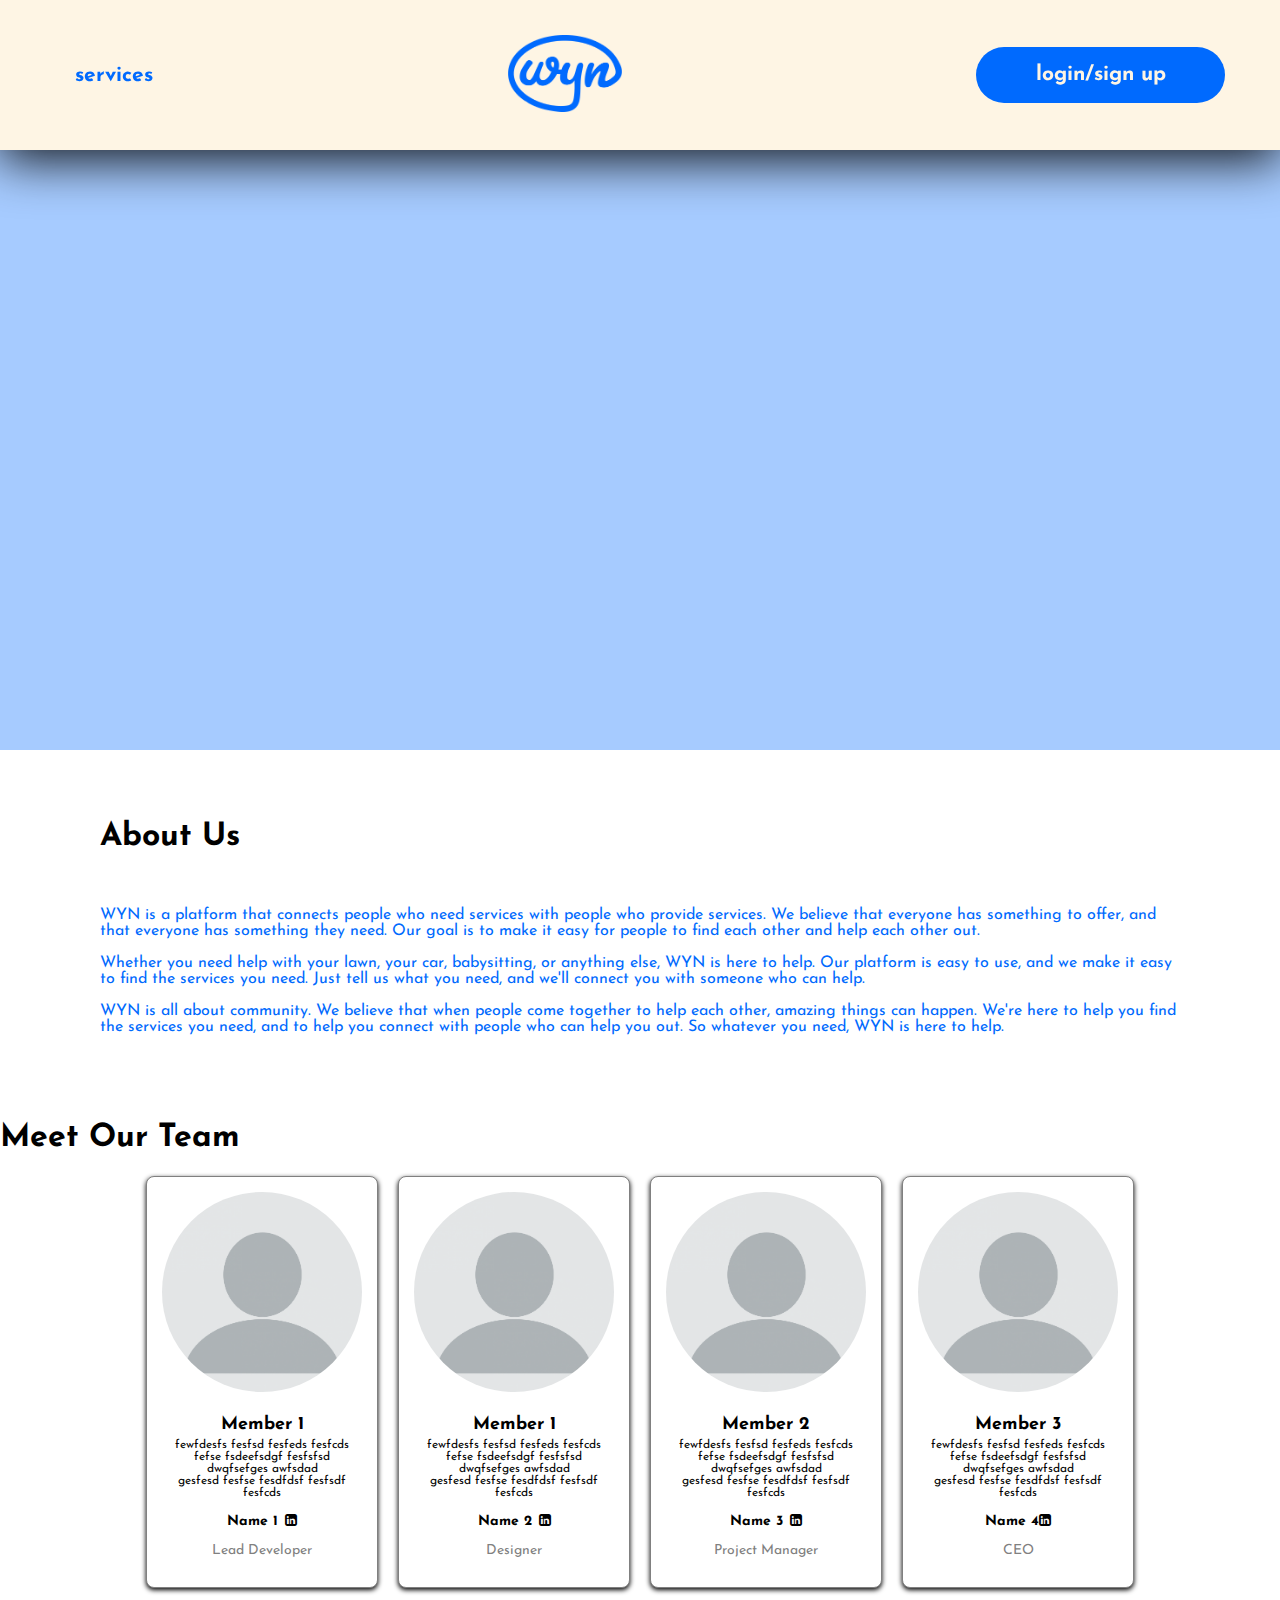
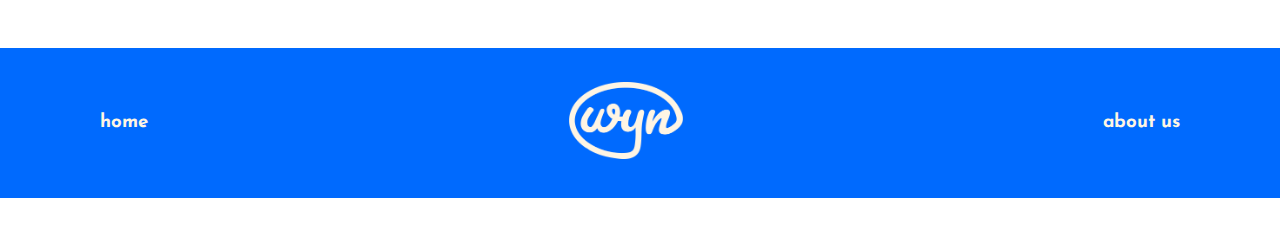
==== aboutUs.html @ 0d4223fe "adding profile, makePost, and aboutUs HTML. JS funtionality not updated" ====
<!DOCTYPE html>
<html lang="en">
<head>
    <meta charset="UTF-8">
    <meta name="viewport" content="width=device-width, initial-scale=1.0">
    <title>Document</title>
    <link rel="stylesheet" href="WYN.css">
    <link rel="preconnect" href="https://fonts.googleapis.com">
    <link rel="preconnect" href="https://fonts.gstatic.com" crossorigin>
    <link href="https://fonts.googleapis.com/css2?family=Josefin+Sans:ital,wght@0,100..700;1,100..700&display=swap" rel="stylesheet">
    <link rel="stylesheet" href="https://cdnjs.cloudflare.com/ajax/libs/font-awesome/4.7.0/css/font-awesome.min.css">
</head>
<body>

    <header style="position: sticky; top: 0; z-index: 100;">
        <div class="flex-box-row" id="header-div">
            <div class="flex-box-row" id="header-left">
                <div class="flex-item">
                    <h2><a class="underlineLink" href="serviceListings.html">services</a></h2>
                </div>
            </div>
            <div class="flex-item" id="header-middle">
                <div class="flex-item">
                    <a href="index.html"><img src="images/main-logo-blue.png" id="header-logo"></a>
                </div>
            </div>
            <div class="flex-item" id="header-right">
                <h2><a href="login.html">login/sign up</a></h2>
            </div>
        </div>
    </header>

    <div  id="collab-container">

    </div>


    </div>
    <div class="main-container-about-us">
        <div class="about-us-container">    
            <h1><span style="color: black; font-size: 20; text-align: center; ">About Us</span></h1>
            <br>
            <p>WYN is a platform that connects people who need services with people who provide services. We believe that everyone has something to offer, and that everyone has something they need. Our goal is to make it easy for people to find each other and help each other out.
            <br>
            <br>Whether you need help with your lawn, your car, babysitting, or anything else, WYN is here to help. Our platform is easy to use, and we make it easy to find the services you need. Just tell us what you need, and we'll connect you with someone who can help.
            <br>
            <br>WYN is all about community. We believe that when people come together to help each other, amazing things can happen. We're here to help you find the services you need, and to help you connect with people who can help you out. So whatever you need, WYN is here to help.
            </p>
        </div>
    </div>
        
    <div class="meet-out-team-container">
        <h1><span style="color: black; font-size: 20; text-align: center;">Meet Our Team</h1>
        <div class="flex-box-row" id="team-div">
            <div class="team-members">
                <img src="images/blank-profile-picture.png" alt="Member 1">
                <h3>Member 1</h3>
                <div class="team-bio">
                    fewfdesfs fesfsd fesfeds fesfcds
                    <br>
                    fefse fsdeefsdgf fesfsfsd dwqfsefges awfsdad
                    <br>
                    gesfesd fesfse fesdfdsf fesfsdf fesfcds
                    <br>
                </div>
                <p><span style="font-weight: 700; font-size: 26; color: black">Name 1<i class="fa fa-linkedin-square" style="padding-left: 7px"></i></p>
                <p>Lead Developer</p> 
            </div>
            <div class="team-members">
                <img src="images/blank-profile-picture.png" alt="Member 2">
                <h3>Member 1</h3>
                <div class="team-bio">
                    fewfdesfs fesfsd fesfeds fesfcds
                    <br>
                    fefse fsdeefsdgf fesfsfsd dwqfsefges awfsdad
                    <br>
                    gesfesd fesfse fesdfdsf fesfsdf fesfcds
                    <br>
                </div>
                <p><span style="font-weight: 700; font-size: 26; color: black">Name 2<i class="fa fa-linkedin-square" style="padding-left: 7px"></i></p>
                <p>Designer</p>
            </div>
            <div class="team-members">
                <img src="images/blank-profile-picture.png" alt="Member 3">
                <h3>Member 2</h3>
                <div class="team-bio">
                    fewfdesfs fesfsd fesfeds fesfcds
                    <br>
                    fefse fsdeefsdgf fesfsfsd dwqfsefges awfsdad
                    <br>
                    gesfesd fesfse fesdfdsf fesfsdf fesfcds
                    <br>
                </div>
                <p><span style="font-weight: 700; font-size: 26; color: black">Name 3<i class="fa fa-linkedin-square" style="padding-left: 7px"></i></p>
                <p>Project Manager</p>
            </div>
            <div class="team-members">
                <img src="images/blank-profile-picture.png" alt="Member 4">
                <h3>Member 3</h3>
                <div class="team-bio">
                    fewfdesfs fesfsd fesfeds fesfcds
                    <br>
                    fefse fsdeefsdgf fesfsfsd dwqfsefges awfsdad
                    <br>
                    gesfesd fesfse fesdfdsf fesfsdf fesfcds
                    <br>
                </div>
                <p><span style="font-weight: 700; font-size: 26; color: black">Name 4<i class="fa fa-linkedin-square" ></i></p> 
                <p>CEO</p>
            </div>
    </div>


    <div class="footer-container-fluid">

    </div>
    <footer>
        <div class="flex-box-row" id="footer-div">
            <div class="flex-item">
                <h3><a class="underlineLink" href="index.html">home</a></h3>
            </div>
            <div class="flex-item">
                <img src="images/main-logo-white.png">
            </div>
            <div class="flex-item">
                <h3><a class="underlineLink" href="aboutUs.html">about us</a></h3>
            </div>
        </div>
    </footer>




    
</body>
</html>
---- WYN.css ----
:root {
    --WYNblue: #006afe;
    --WYNorange: #ff6f26;
    --WYNgold: #cfb228;
    --WYNwhite: #fef5e4;
    --WYNgray: gray;
}

body{
	font-family: 'Josefin Sans', sans-serif;
	margin: 0px;
	padding: 0px;
}


/* ABOUT US */
.main-container-about-us{
	margin-top: 50px;
	margin-left: 100px;
	display: flex;
	flex-direction: row;
	padding-bottom: 50px;
}

.about-us-container{
	color: #006AFE;
	margin-left: auto;
	margin-right: auto;
	width: auto;
	padding-right: 100px;
}

#collab-container::before{
	background: rgba(0, 106, 254, .35);
	content: "";
	position: absolute;
	width: 100%;
	height: 600px;

}

#collab-container{
	background-image: url('images/aboutUsOffice.jpg');
	background-size: cover;
	width: 100%;
	height: 600px;
}

#team-div{
	display: flex;
	flex-wrap: wrap;
	justify-content: center;
	gap: 20px;
	width: 100%;
	margin-bottom: 10px;
}

.team-members {
	background-color: white;
	border: 1px solid grey;
	border-radius: 8px;
	padding: 15px;
	width: 200px; 
	text-align: center;
	box-shadow: 0 2px 5px black;
	margin-bottom: 50px;
}

.team-members img {
	width: 100%;
	height: auto;
	border-radius: 50%;
	margin-bottom: 10px;
}
  
  .team-members h3 {
	margin: 10px 0 5px;
	font-size: 18px;
}

.team-members p {
	font-size: 14px;
	color: grey;
}

.team-bio{
	color: black;
	text-align: center;
	font-size: 12px;
}

  /* PROFILE */
.profile-image{
	height: 10px;
	width: 10px;
	border: 2px solid #cfb228;
}

.main-container-profile{
	padding: 20px;
	background-color: #fef5e4;
}

.flex-profile-container {
    display: flex;
    flex-wrap: wrap; 
    justify-content: center;
    gap: 15px; 
    padding: 15px;
    background-color: #006AFE;
	margin-right: 10px;
}

.flex-profile-container h2 {
	display: flex;
	flex-direction: row;
	justify-content: space-around;
	align-items: center;
	flex-wrap: wrap;
	gap: 20px;
}

.profile-options {
	text-decoration: none;
	color: #333;
	padding: 10px 60px;
	border-radius: 5px;
	transition: background-color 0.3s ease;

}

.flex-item-profile{
	display: flex; 
	flex-direction: column;
}

.profile-options:hover {
	background-color: #FF6F26;
	color: #FEF5E4;
}



#default-profile{
	background-image: url('images/blank-profile-picture.png');
	background-size: cover;
	width: 200px; 
	height: 200px; 
	margin-left: auto;
	margin-right: auto;
	margin-bottom: 20px;	
}

#post-container {
	display: grid;
	grid-template-columns: repeat(3, 1fr);
	gap: 20px; 
	padding: 20px;
	margin-bottom: auto;
}

.post{
	background: white;
	border-radius: 8px;
	overflow: hidden;
	display: flex;
	flex-direction: column;
}

.post-image{
	height: 150px;
	background-size: cover;
	background-position: center;
	margin-bottom: 160px;
	margin-right: 40px;
}

.post-content{
	padding: 10px;
	text-align: center;
}

.post-content h2 {
	color: #006afe;
	margin-top: 160px;
	font-size: 20px;
}
  
.post-content p {
	color: #006afe;
	font-size: 14px;
	margin: 0;
}

#post{
	height: 500px;
	
}

/* MAKE POST*/
#make-post-container{
	background-color: #006afe;
	padding: 20px;
	margin: 100px 100px;
	padding-bottom: 50px;
	display: flex;
	flex-direction: column;
	align-items: center;
}

.make-post-row{
	color: #fef5e4;
	display: flex;
	flex-direction: row;
	justify-content: center;
	text-align: center;
	gap: 30px;
	flex-wrap: wrap;
}

.make-post-btn{
	font-weight: bold;
	background-color: #fef5e4; 
	color: black; 
	padding: 14px 20px; 
	margin: 8px 0; 
	border: none; 
	cursor: pointer;
	width: auto;
	border-radius: 8px;
}

.make-post-btn:hover{
	background-color: #ff6f26;
	color: white;
}

.flex-box-row{
	display: flex;
	flex-direction: row;
}

.flex-box-row{
	display: flex;
	flex-direction: row;
}

.flex-box-column{
	display: flex;
	flex-direction: column;
}

#header-div{
	height: 150px;
	background-color: #FEF5E4;
	justify-content: space-between;
	align-items: center;
	font-weight: 700;
	box-shadow: 0px 10px 50px rgba(0, 0, 0, 0.9);
	z-index: 10;
}

#header-logo{
	width: 114px;
	height: 77px;
}

#header-left{
	color: #006AFE;
}

#header-left .flex-item{
	padding-left: 75px;
	font-size: 14px;
}

/* #header-left .flex-item:hover{
	padding-left: 75px;
	font-size: 14px;
	text-decoration: underline;
} */

.underlineLink:hover{
	text-decoration: underline;
}

#header-right{
	background-color: #006AFE;
	width: 249px;
	height: 56px;
	border-radius: 50px;
	margin-right: 55px;
	text-align: center;
	font-size: 14px;
	color: #FEF5E4;
}

#header-right:hover{
	background-color: #FF6F26;
	transition: background-color 0.3s ease;
	width: 249px;
	height: 56px;
	border-radius: 50px;
	margin-right: 55px;
	text-align: center;
	font-size: 14px;
	color: #FEF5E4;
}

#hero-image-section{
	background-image: url('images/home-hero.png');
	background-size: cover;
	width: 100%;
    height: 676px;
}

#hero-image-section::before {
    content: "";
    position: absolute;
    top: 150px;
    left: 0;
    width: 100%;
    height: 676px;
    background: rgba(0, 106, 254, .35); 
}

#hero-image-section h2{
	position: absolute;
	color: #FEF5E4;
	font-size: 84px;
	top: 428px;
	left: 56px;
}

#hero-image-section #explore-button{
	position: absolute;
	left: 120px;
	top: 680px;
	width: 249px;
	height: 45px;
	background-color: #006AFE;
	border-radius: 40px;
	text-align: center;
	line-height: 10px;
	color: #FEF5E4;
}

#hero-image-section #explore-button:hover{
	position: absolute;
	left: 120px;
	top: 680px;
	width: 249px;
	height: 45px;
	background-color: #FF6F26;
	border-radius: 40px;
	text-align: center;
	line-height: 10px;
	color: #FEF5E4;
	transition: background-color 0.3s ease;
}

#explore-services{
	background-color: #FEF5E4;
	height: 376px;
	justify-content: space-between;;
}

.service-icon{
	background-color: #FF6F26;
	width: 360px;
	height: 200px;
	border-radius: 50px;
	margin: 50px;
	margin-top: 100px;
	margin-bottom: 100px;
	align-items: center;
	justify-content: center;
	color: #FEF5E4;
}

.service-icon:hover{
	background-color: #006AFE;
	/* width: 360px;
	height: 200px;
	border-radius: 50px;
	margin: 50px;
	margin-top: 100px;
	margin-bottom: 100px;
	align-items: center;
	justify-content: center;
	color: #FEF5E4; */
	transition: background-color 0.3s ease;
}

.service-icon h2{
	font-size: 36px;
	margin: 0px;
}
.service-icon h3{
	font-size: 22px;
}

/* common classes */
.centering{
    margin-left:auto;
    margin-right:auto;
    display:block;
    width:fit-content;
}

a {
	font-size: inherit;
	font-family: inherit;
	color: inherit;
	text-decoration: inherit;
}

.loginLink{
    color: var(--WYNgray);
    text-decoration: underline;
}

.loginLink:hover {
    color: var(--WYNorange);
}

.service-icon h2:hover{
	font-size: 36px;
	margin: 0px;
	text-decoration: underline;
}

#about-us{
	background-image: url('images/about-us.jpg');
	background-size: cover;
	width: 100%;
    height: 676px;
}

#about-us::before {
    content: "";
    position: absolute;
    top: 1202px;
    left: 0;
    width: 100%;
    height: 676px;
    background: rgba(0, 42, 102, .5); 
}

#about-us h2{
	position: absolute;
	color: #FEF5E4;
	font-size: 84px;
	top: 1400px;
	left: 950px;
	text-align: center;
}

#about-us-button{
	position: absolute;
	left: 1050px;
	top: 1750px;
	width: 249px;
	height: 45px;
	background-color: #006AFE;
	border-radius: 40px;
	text-align: center;
	line-height: 10px;
	color: #FEF5E4;
}

#about-us-button:hover{
	position: absolute;
	left: 1050px;
	top: 1750px;
	width: 249px;
	height: 45px;
	background-color: #FF6F26;
	border-radius: 40px;
	text-align: center;
	line-height: 10px;
	color: #FEF5E4;
	transition: background-color 0.3s ease;
}

#footer-div{
	justify-content: space-between;
	align-items: center;
	height: 150px;
	background-color: #006AFE;
	margin: 0px;
	padding: 0px;
}

#footer-div img{
	width: 114px;
	height: 77px;
}

#footer-div h3{
	color: #FEF5E4;
	margin: 100px;
}

#footer-div h3:hover{
	color: #FEF5E4;
	margin: 100px;
	text-decoration: underline;
}

footer{
	margin: 0px;
	padding: 0px;
}


/* login */

loginBG{
    background-color: var(--WYNblue);
    display:block;
    padding-top: 1px; /*These paddings are needed to make it include the login container padding*/
    padding-bottom: 1px;
}

loginContainer{
    font-size:20px;
    line-height: 1.5;

    background-color: var(--WYNwhite);

    margin-top: 60px;
    margin-bottom: 50px;
    padding-top: 30px;
    padding-bottom: 50px;
    /* display:block; */
    border-radius: 8px;
}

loginTitle{
    color:var(--WYNorange);
    font-size: 32px;
    text-align: center;

    display:block;
    padding-bottom: 20px;
}

.loginForm{
    color:var(--WYNorange);

    /* align-items: center;
    justify-content: center; */
    width: 50%;
    margin-left: auto;
    margin-right: auto;
    margin-bottom: 30px;
}

.loginField{
    font-size: 20px;
    font-family: inherit;

    background-color:var(--WYNwhite);
    border-width: 0px 0px 1px 0px;
    border-bottom-color: black;
    /* border-radius: 2px; */

    width: 100%;
    height: 30px;
    margin-bottom: 18px;
}

/* sign up */
signupLabel{
    font-size: 24px;
    padding-bottom: 8px;
    display: block;
}

.inputDescription{
    font-size: 20px;
    font-family: inherit;

    background-color: var(--WYNwhite);

    width: 100%;
    resize: none;
}

input[type=checkbox].loginFielda{
    height:16px;
    width:fit-content;
    accent-color: var(--WYNorange);
    display: inline-block;
    /* float: right; */
}

.loginCheck{
    width: 20px;
    height: 20px;
    margin: 6px 0px 6px 0px;

    accent-color: var(--WYNorange);
    float: right;
}
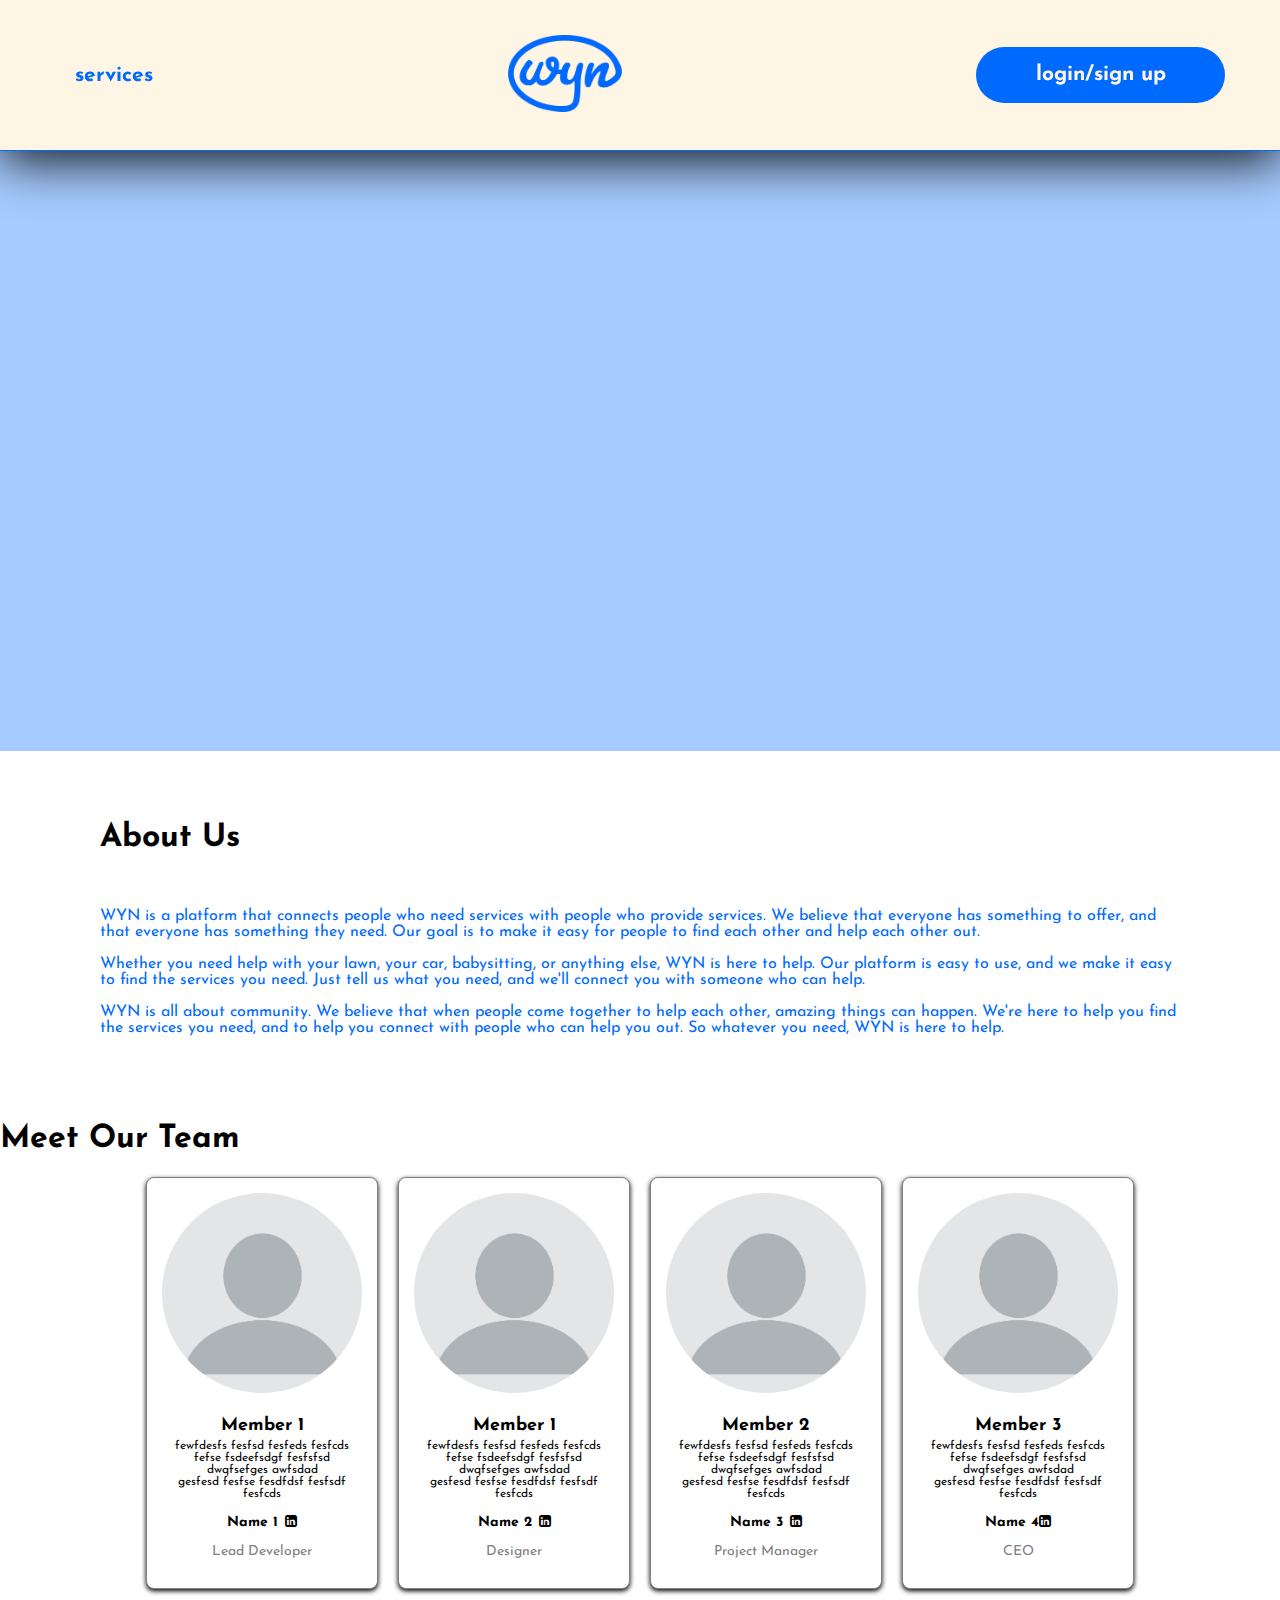
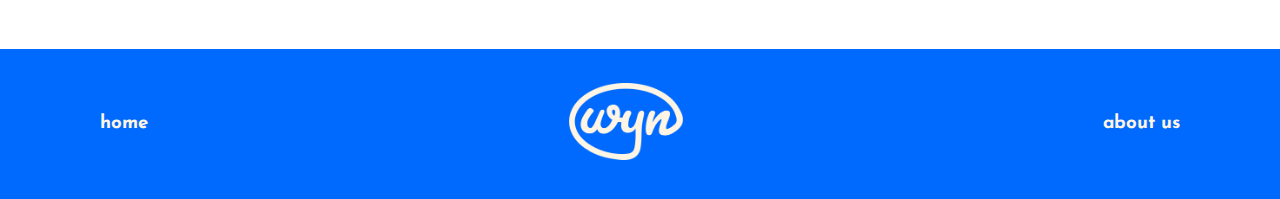
==== commit ecf71041: "finished messaging, added titles" ====
--- a/aboutUs.html
+++ b/aboutUs.html
@@ -3,7 +3,7 @@
 <head>
     <meta charset="UTF-8">
     <meta name="viewport" content="width=device-width, initial-scale=1.0">
-    <title>Document</title>
+    <title>WYN: About Us</title>
     <link rel="stylesheet" href="WYN.css">
     <link rel="preconnect" href="https://fonts.googleapis.com">
     <link rel="preconnect" href="https://fonts.gstatic.com" crossorigin>
--- a/WYN.css
+++ b/WYN.css
@@ -258,6 +258,7 @@
 	font-weight: 700;
 	box-shadow: 0px 10px 50px rgba(0, 0, 0, 0.9);
 	z-index: 10;
+	border-bottom: 1px solid var(--WYNblue);
 }
 
 #header-logo{
@@ -499,12 +500,13 @@
 
 #footer-div h3{
 	color: #FEF5E4;
-	margin: 100px;
+	/* margin:100px; */
+	margin: 0px 100px 0px 100px;
 }
 
 #footer-div h3:hover{
-	color: #FEF5E4;
-	margin: 100px;
+	/* color: #FEF5E4;
+	margin: 100px; */
 	text-decoration: underline;
 }
 
@@ -571,9 +573,21 @@
     margin-bottom: 18px;
 }
 
+.blueButton {
+    color: var(--WYNwhite);
+    font-size: 18px;
+
+    background-color: var(--WYNblue);
+
+    border-radius: 8px;
+    padding: 4px 12px;
+    border-width:2px;
+}
+
 /* sign up */
 signupLabel{
     font-size: 24px;
+	padding-top: 16px;
     padding-bottom: 8px;
     display: block;
 }
@@ -603,4 +617,318 @@
 
     accent-color: var(--WYNorange);
     float: right;
-}+}
+
+/* messaging */
+.flexContainer{
+	display:flex;
+	flex-direction: column;
+}
+
+.messageContainer{
+	font-size: 0px;
+
+	border: var(--WYNblue) solid 4px;
+	height: calc(100vh - 150px - 8px - 20px); /*100% of screen height, minus header height, minus border height*/
+	width: calc(100%-8px);
+}
+
+.peopleList {
+	color: var(--WYNblue);
+	font-size: 22px;
+
+	display: inline-block;
+	width: 40%;
+	height: 100%;
+	vertical-align: top;
+	overflow-y:auto;
+
+	background-color: var(--WYNgold);
+}
+
+peopleProfile{
+	width: calc(100% - 24px);
+	height: 60px;
+	padding: 10px;
+	border: 2px solid var(--WYNblue);
+	display: block;
+}
+
+.peopleProfileImg{
+	height: 60px;
+	width: 60px;
+	display: inline-block;
+	object-fit: cover;
+	border-radius: 50%;
+    vertical-align: middle;
+}
+
+peopleProfileTextContainer{
+	display: inline-block;
+    vertical-align: middle;
+	width: calc(100% - 86px);
+	height: 80%;
+	margin: 8px;
+}
+
+peopleProfileName{
+	font-size: 22px;
+	height: 40%;
+	width: 100%;
+	display: inline-block;
+}
+
+peopleProfileLastMessage{
+	font-size: 14px;
+
+	height: 60%;
+	width: 100%;
+
+	overflow: hidden;
+	display: -webkit-box; /*this lets the message be cut off with elipses and be multiple lines*/
+    -webkit-line-clamp: 2;
+    -webkit-box-orient: vertical;
+}
+
+.messageMenuContainer {
+	width: 100%;
+	height: 100%;
+
+	display: flex;
+  	flex-flow: column;
+}
+
+
+messageHeader {
+	height: 60px;
+	background-color: var(--WYNwhite);
+	display: block;
+	padding: 12px;
+}
+
+messageHeaderName {
+	font-size: 22px;
+
+	display: inline-block;
+    vertical-align: middle;
+	width: fit-content;
+	max-width: calc(100% - 60px);
+	margin-left: 8px;
+}
+
+.messageMenu {
+	display: flex;
+	flex: 1 1 auto;
+	flex-direction: column-reverse;
+	padding: 20px;
+
+	overflow-y:auto;
+	overflow-anchor: bottom;
+
+	background-color: var(--WYNorange);
+}
+
+messageBubble{
+	color: black;
+	font-size: 16px;
+
+	display: block;
+	width: fit-content;
+	max-width: 65%;
+	border-radius: 20px;
+	padding: 12px;
+	margin-top: 8px;
+	margin-bottom: 8px;
+}
+
+.msgFromUser{
+	margin-left: auto;
+	margin-right: 0px;
+	border-bottom-right-radius: 0px;
+	background-color: var(--WYNwhite);
+}
+
+.msgFromOther{
+	margin-left: 0px;
+	margin-right: auto;
+	border-bottom-left-radius: 0px;
+	background-color: var(--WYNblue);
+}
+
+.sendMessage{
+	background-color: var(--WYNblue);
+	width: 100%;
+	height: 50px;
+	padding: 2px;
+
+}
+
+.sendMessageText{
+	background-color: var(--WYNwhite);
+	border-radius: 8px;
+	width: 88%;
+	margin: 4px;
+	padding: 4px;
+
+	vertical-align: middle;
+}
+
+.sendMessageSubmit {
+	background-color: var(--WYNwhite);
+	border-radius: 50%;
+	height: 40px;
+	width: 40px;
+
+	vertical-align: middle;
+}
+
+/*rachels edits 2/25*/
+
+#service-details-main-content{
+	background-color: var(--WYNwhite);
+	padding-top: 75px;
+	padding-bottom: 75px;
+}
+
+#service-left{
+	padding-left: 200px;
+	width: 700px;
+}
+
+#service-left img{
+	width: 700px;
+}
+
+#service-left p{
+	padding-top: 10px;
+	color: #0453B2;
+	font-weight: 300;
+	font-size: 20px;
+}
+
+#service-right{
+	padding-left: 100px;
+}
+
+#service-right h2{
+	color: var(--WYNblue);
+	padding: 0px;
+	margin: 0px;
+	font-size: 38px;
+	text-align: right;
+}
+
+#service-right h3{
+	color: var(--WYNblue);
+	padding: 0px;
+	margin: 0px;
+	font-weight: 300;
+	text-align: right;
+}
+
+
+
+
+
+#send-request-button{
+	background-color: #006AFE;
+	width: 400px;
+	height: 56px;
+	border-radius: 50px;
+	margin-top: 200px;
+	margin-left: 30px;
+}
+
+#send-request-button h2{
+	font-size: 24px;
+	margin-top: 13px;
+	text-align: center;
+	color: #FEF5E4;
+}
+
+#send-request-button:hover{
+	background-color: #FF6F26;
+	transition: background-color 0.3s ease;
+}
+
+#service-confirmation{
+	padding-top: 200px;
+	padding-bottom: 200px;
+	background-color: var(--WYNwhite);
+	align-items: center;
+	justify-content: center;
+}
+
+#service-confirmation h2{
+	color: var(--WYNorange);
+	font-size: 38px;
+}
+
+#service-confirmation h3{
+	color: var(--WYNblue);
+	font-size: 24px;
+	font-weight: 300;
+}
+
+#return-to-service{
+	background-color: #006AFE;
+	margin-top: 50px;
+	width: 400px;
+	height: 56px;
+	border-radius: 50px;
+}
+
+#return-to-service:hover{
+	background-color: #FF6F26;
+	transition: background-color 0.3s ease;
+}
+
+#return-to-service h2{
+	font-size: 24px;
+	margin-top: 16px;
+	text-align: center;
+	color: #FEF5E4;
+}
+
+.service-array {
+    display: flex;
+    background-color: var(--WYNwhite);
+    flex-wrap: wrap; 
+    gap: 70px;
+    align-items: center;
+    justify-content: center;
+    padding-top: 50px;
+    padding-bottom: 50px;
+  }
+
+  .service-item {
+    flex: 0 1 calc(33.33% - 70px);
+    box-sizing: border-box;
+    height: 300px;
+    width: 100px;
+    text-align: center;
+    color: var(--WYNblue);
+  }
+
+  .service-item img{
+  	width: 300px;
+  	padding-bottom: 10px;
+  }
+
+  .service-item h3{
+  	padding: 0px;
+  	padding-bottom: 10px;
+  	margin: 0px;
+  }
+
+  .service-item h2{
+  	padding: 0px;
+  	padding-bottom: 10px;
+  	margin: 0px;
+  }
+
+#star-rating{
+  	color: var(--WYNorange);
+  	padding-top: 20px;
+  	padding-left: 350px;
+  }
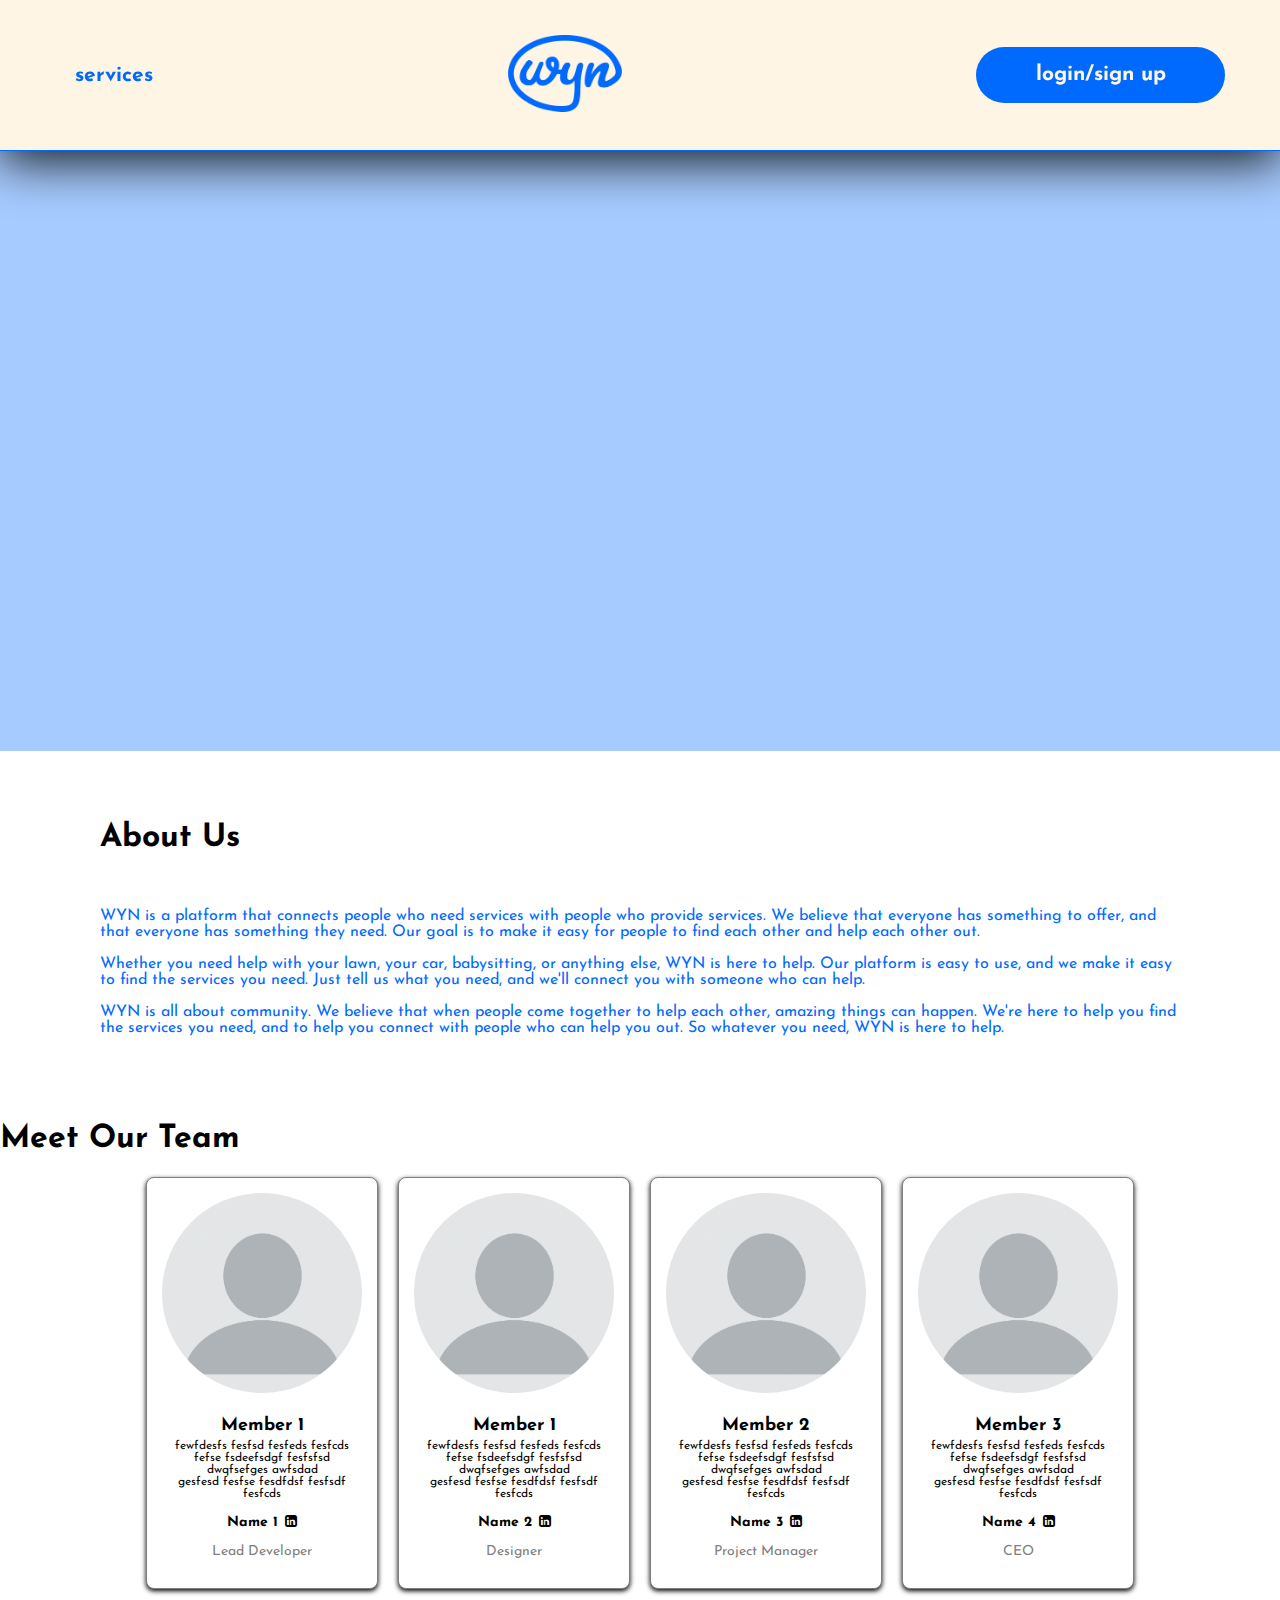
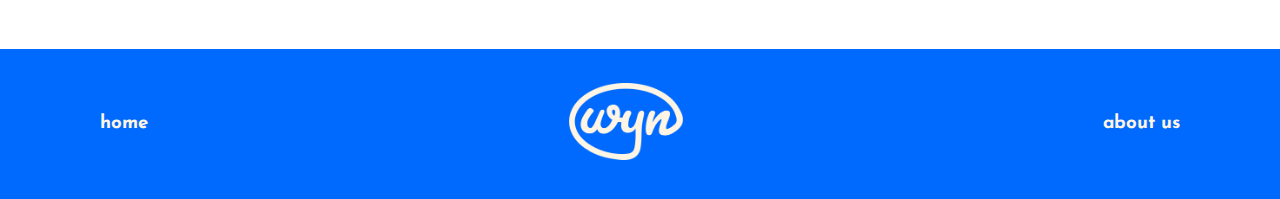
==== commit 2059757c: "profile.html fixed, login.js in progress" ====
--- a/aboutUs.html
+++ b/aboutUs.html
@@ -105,7 +105,7 @@
                     gesfesd fesfse fesdfdsf fesfsdf fesfcds
                     <br>
                 </div>
-                <p><span style="font-weight: 700; font-size: 26; color: black">Name 4<i class="fa fa-linkedin-square" ></i></p> 
+                <p><span style="font-weight: 700; font-size: 26; color: black">Name 4<i class="fa fa-linkedin-square" style="padding-left: 7px"></i></p> 
                 <p>CEO</p>
             </div>
     </div>
--- a/WYN.css
+++ b/WYN.css
@@ -139,6 +139,10 @@
 	color: #FEF5E4;
 }
 
+#offered-provided-container:hover{
+	background-color: #006afe;
+	color: #FEF5E4;
+}
 
 
 #default-profile{
@@ -151,6 +155,51 @@
 	margin-bottom: 20px;	
 }
 
+.dropbtn{
+	background-color: #fef5e4;
+	color: #006afe;
+	padding: 16px;
+	font-size: 16px;
+	border: none;
+	cursor: pointer;
+}
+
+.dropdown{
+	position: relative;
+	display: inline-block;
+}
+
+.dropdown-content{
+	display: none;
+	position: absolute;
+	background-color: #fef5e4;
+	min-width: 136px;
+	z-index: 1;
+	box-shadow: 0px 8px 16px 0px rgba(0,0,0,0.2);
+}
+
+.dropdown-content a{
+	color: #006afe;
+	padding: 12px 16px;
+	text-decoration: none;
+	display: block;
+}
+
+.dropdown-content a:hover{
+	background-color: #ff6f26;
+	color: #fef5e4;
+}
+
+.dropdown:hover .dropdown-content{
+	display: block;
+}
+
+.dropdown:hover .dropbtn{
+	background-color: #ff6f26;
+	color: #fef5e4;
+}
+
+/* MAKE POST*/
 #post-container {
 	display: grid;
 	grid-template-columns: repeat(3, 1fr);
@@ -197,7 +246,6 @@
 	
 }
 
-/* MAKE POST*/
 #make-post-container{
 	background-color: #006afe;
 	padding: 20px;
